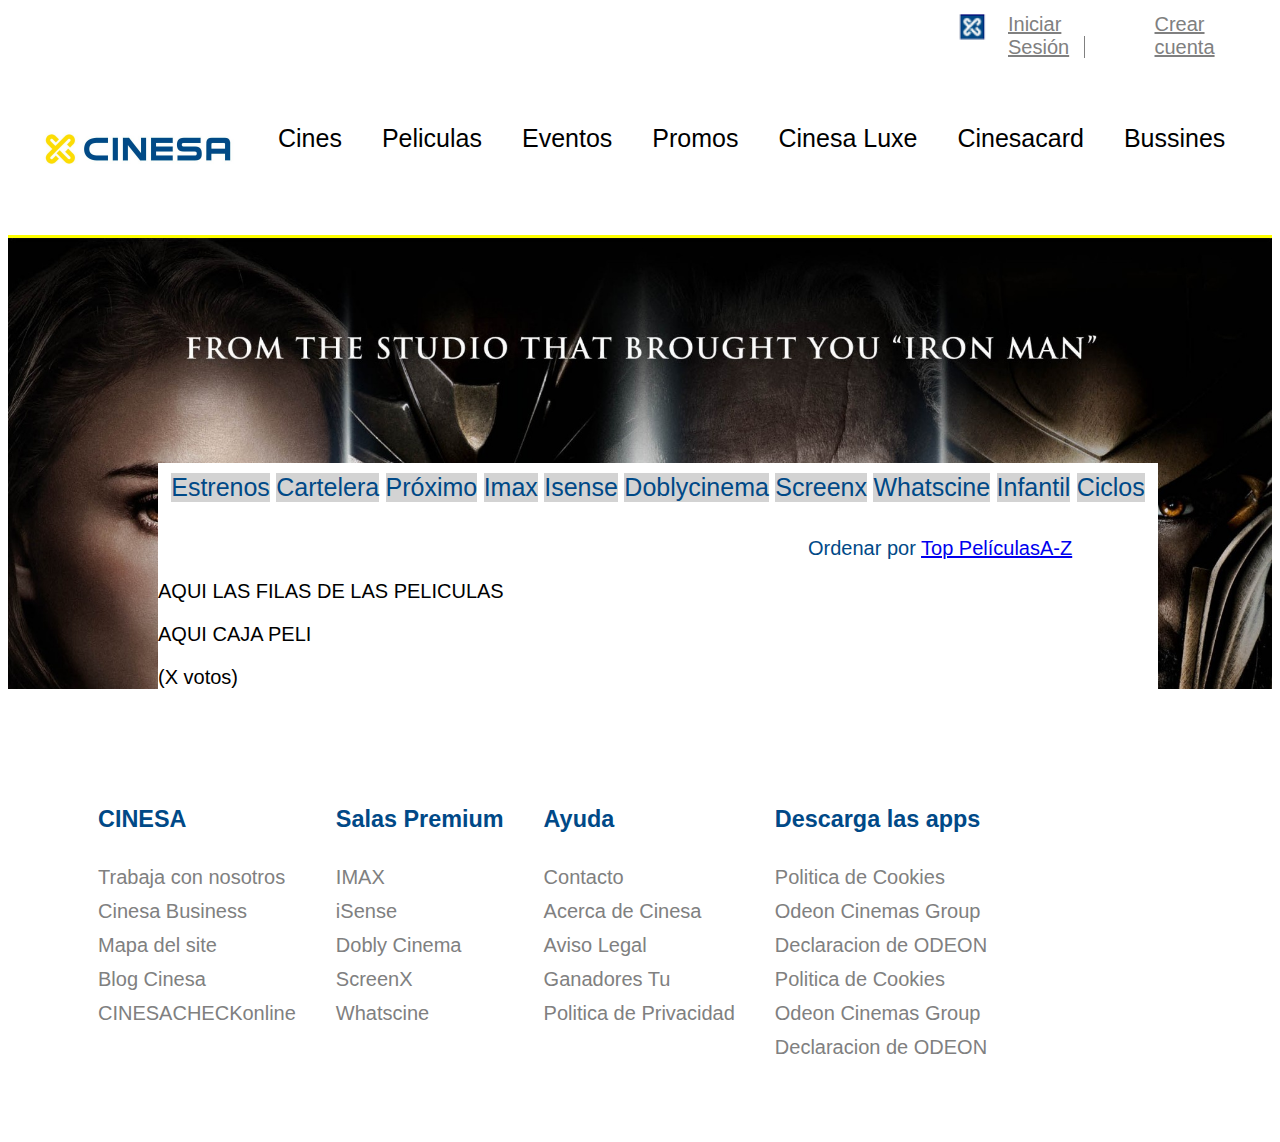
==== TRABAJOFINAL/index.html @ fb9bfd5d "Add files via upload" ====
<!DOCTYPE html>
<html lang="es">
<head>
    <meta charset="UTF-8">
    <meta http-equiv="X-UA-Compatible" content="IE=edge">
    <meta name="viewport" content="width=device-width, initial-scale=1.0">
    <link rel="stylesheet" href="estilo.css">
    <title>Pau Ortega - Cinesa</title>
</head>
<body>
    <div class="menu1">
        <ul>
        <li><a href="logo.png"><img src="images/logo.png" alt="logo"></a></li>
        <li><a class="selector1" href="">Iniciar Sesión</a></li>
        <li><a href="">Crear cuenta</a></li>
    </ul>
    </div>
    <div class="menu2">
        <ul>
            <li><img class="cinesagrande" src="images/cinesa-logo1.jpg" alt="logocinesa"></li>
            <li><a href="cines.html">Cines</a></li>
            <li><a href="peliculas.html">Peliculas</a></li>
            <li><a href="eventos.html">Eventos</a></li>
            <li><a href="promos.html">Promos</a></li>
            <li><a href="cinesa_luxe.html">Cinesa Luxe</a></li>
            <li><a href="cinesacard.html">Cinesacard</a></li>
            <li><a href="bussines.html">Bussines</a></li>
        </ul>
    </div>
    <div class="fotofondo">
        <div class="container">
            <div class="cajacentral">
                <div class="menu3">
                    <ul>
                        <li><a href="">Estrenos</a></li>
                        <li><a href="">Cartelera</a></li>
                        <li><a href="">Próximo</a></li>
                        <li><a href="">Imax</a></li>
                        <li><a href="">Isense</a></li>
                        <li><a href="">Doblycinema</a></li>
                        <li><a href="">Screenx</a></li>
                        <li><a href="">Whatscine</a></li>
                        <li><a href="">Infantil</a></li>
                        <li><a href="">Ciclos</a></li>
                    </ul>
                </div>
                <div class="button">
                    <p>Ordenar por <a href="a">Top Películas</a><a href="a">A-Z</a></p>
                </div>
                <div class="filapelis">
                    <p>AQUI LAS FILAS DE LAS PELICULAS</p>
                    <div class="cajapeli">
                        <p>AQUI CAJA PELI</p>
                        <div class="fotocaja">
                        </div>
                        <div class="botonespeli">
                            <div class="Estrellas">
                                <i></i>
                                <i></i>
                                <i></i>
                                <i></i>
                                <i></i>
                                <p>(X votos)</p>
                                <a href=""><i></i></a>
                            </div>
                        </div>
                    </div>
                </div>
            </div>
        </div>
    </div>
    <div class="abajo">
        <ul class="nada">
            <li><h3>CINESA</h3></li>
            <li><a href="">Trabaja con nosotros</a></li>
            <li><a href="">Cinesa Business</a></li>
            <li><a href="">Mapa del site</a></li>
            <li><a href="">Blog Cinesa</a></li>
            <li><a href="">CINESACHECKonline</a></li>  
          </ul>
          <!--Menu F 2-->
          <ul class="nada">
              <li><h3>Salas Premium</h3></li>
              <li><a href="">IMAX</a></li>
              <li><a href="">iSense</a></li>
              <li><a href="">Dobly Cinema</a></li>
              <li><a href="">ScreenX</a></li>
              <li><a href="">Whatscine</a></li>  
            </ul>
          <!--Menu F 3-->
          <ul class="nada">
              <li><h3>Ayuda</h3></li>
              <li><a href="">Contacto</a></li>
              <li><a href="">Acerca de Cinesa</a></li>
              <li><a href="">Aviso Legal</a></li>
              <li><a href="">Ganadores Tu </a></li>
              <li><a href="">Politica de Privacidad</a></li> 
            </ul>
          <!--Menu F 4-->
          <ul class="nada">
              <li><h3>Descarga las apps</h3></li>
              <li><a href="">Politica de Cookies</a></li>
              <li><a href="">Odeon Cinemas Group </a></li> 
              <li><a href="">Declaracion de ODEON </a></li>
              <li><a href="">Politica de Cookies</a></li>
              <li><a href="">Odeon Cinemas Group </a></li> 
              <li><a href="">Declaracion de ODEON </a></li>
            </ul>
    </div>
    
    
</body>
</html>
---- TRABAJOFINAL/estilo.css ----
body{
    font-family: 'Roboto', sans-serif;
    font-size: 20px;
}
h2{ 
    width: 100%;
    font-family: 'Oswald', sans-serif;
    font-size: 18px;
    font-weight: bold;
}
 
.container{
    width: 1300px; /*ANCHO DE CONTAINER CENTRAL*/
    margin: 0 auto 0 auto;
    padding-top: 200px;
}
.menu1 ul {
    color: gray;
    font-size: 20px;
    text-decoration: none;
    list-style: none;
    display: flex;
    text-align: left;
    margin-left: 900px;
    margin-top: -5px;
    
}
.menu1 li{
    padding: 10px;
    
}
.menu1 img{
    width: 30px;
}
.menu1 a{
    color: gray ;
}
.selector1{
    border-right: 1px solid gray;
    padding-right: 15px;
}
.menu2 ul{
    padding: 10px;
    color: gray;
    font-size: 25px;
    text-decoration: none;
    list-style: none;
    display: flex;
}
.menu2 li :hover{
    padding-right: 10px;
    padding-left: 40px;
    background-color: yellow    ;
}
.menu2 li{
    padding: 20px;
}
.menu2 a{
    color: black;
    text-decoration: none;
    
}
.menu2 {
    border-bottom: 3px solid yellow;
}
.cinesagrande{
    width: 200px;
}
.fotofondo{
    background-image: url(images/poster.jpg);
    background-repeat: no-repeat;
    background-position: top center;
    background-size: cover;
}
.cajacentral{
    background-color: white;
    width: 1000px;
    margin: 0px auto;
}
.menu3 ul{
    padding: 10px;
    color: #0076ec;
    font-size: 25px;
    text-decoration: none;
    list-style: none;
    display: flex;
    justify-content: space-around;
}
.menu3 li :hover{
    padding-right: 4px;
    padding-left: 4px;
    color: white;
    background-color: #0076EC    ;
}
.menu3 li{
    
    background-color: #d3d3d3;
}
.menu3 a{
    color: #004987;
    text-decoration: none;
    
}
.button{
    padding-left: 650px;
    color: #004987;
    text-decoration: none;
}
.button a :hover{
    color: #004987;
    text-decoration: none;
    margin: 10px;
}
.filapelis{

}
.cajapelis{

}
.fotocaja{

}
.botonespeli{

}
.abajo{
    padding: 50px;
    display: flex;
    list-style: none;
    text-decoration: none;
    
}
.nada {
    text-decoration: none;
    list-style: none;
    line-height: 1.7em;
}
.nada a{
    text-decoration: none;
    color: gray;
}
h3{
    color: #004987;
}
.cajapelis {
    width: 250px;
    /* height: 500px; */
    border: 1px solid #d5d5d5;
    box-shadow: 0px 1px 20px #d5d5d5;
    padding: 20px;
    margin: 20px;
    border-radius: 5px;
    font-family: "Oswald", sans-serif;
}
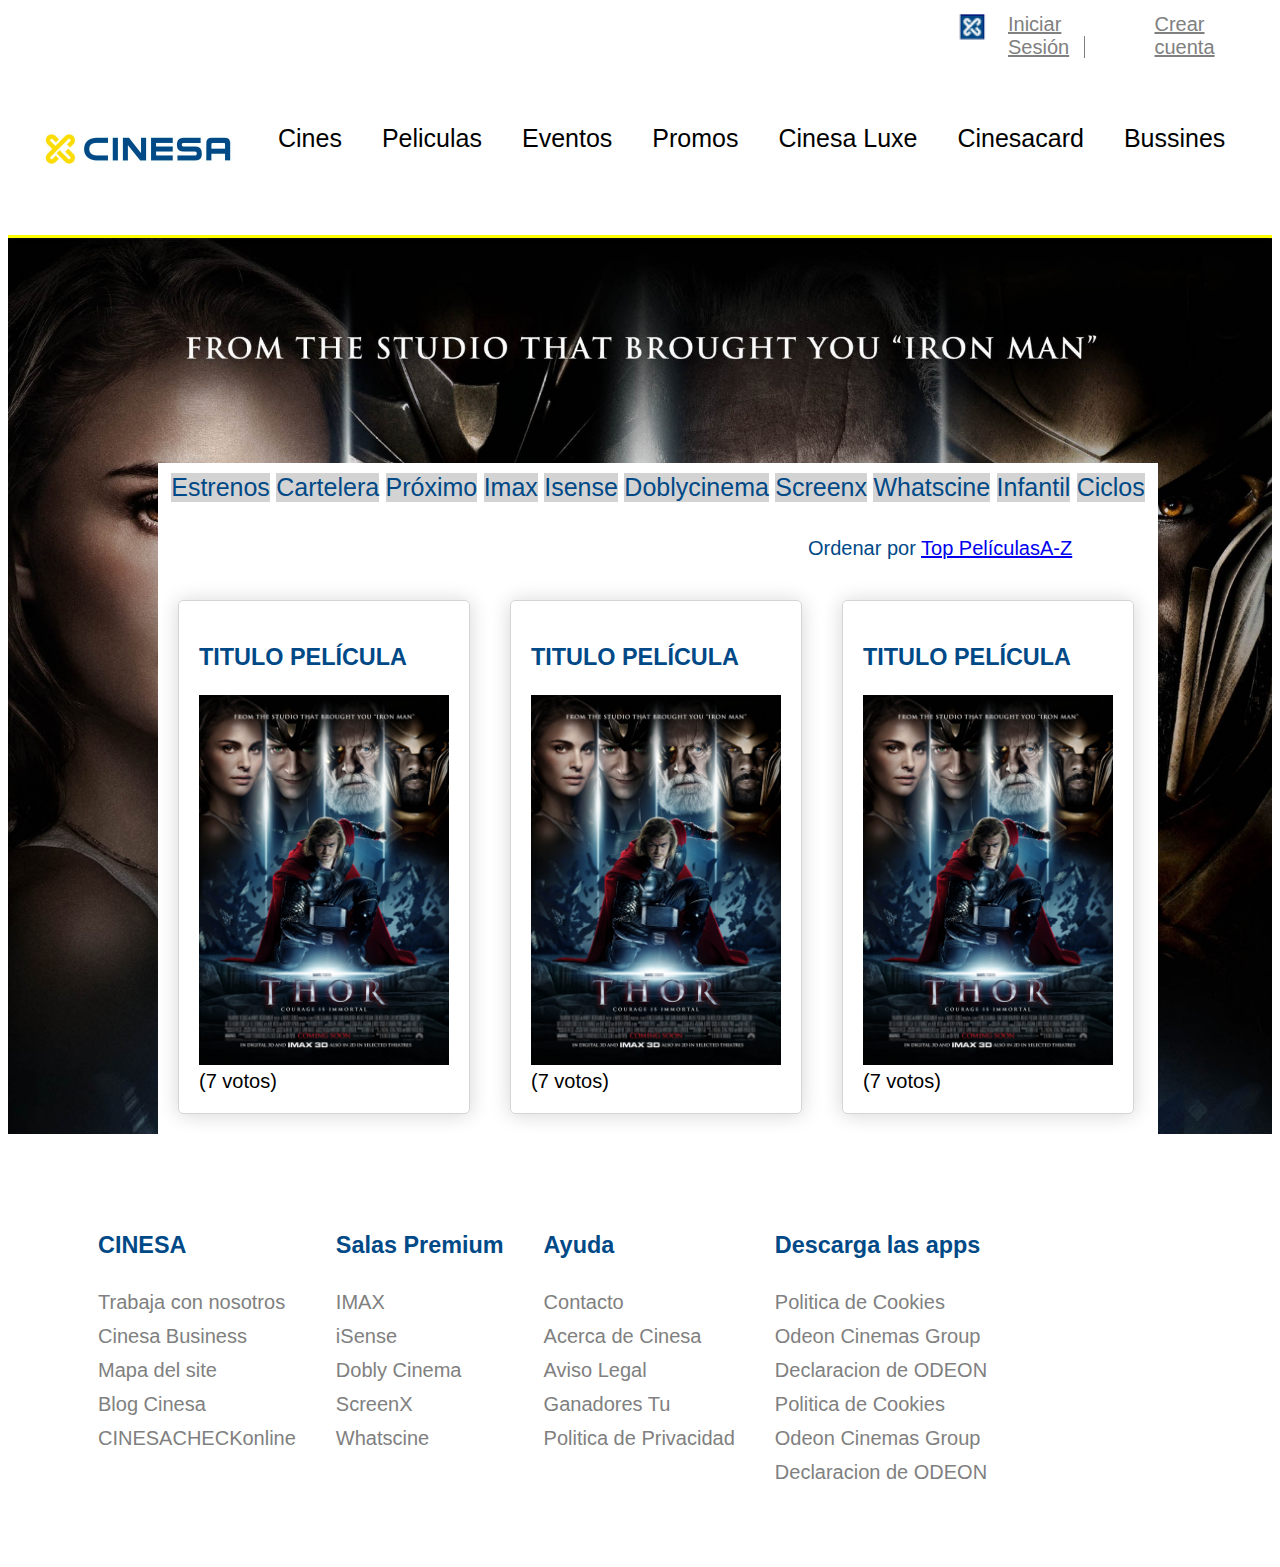
==== commit 845acb20: "Add files via upload" ====
--- a/TRABAJOFINAL/index.html
+++ b/TRABAJOFINAL/index.html
@@ -48,23 +48,61 @@
                     <p>Ordenar por <a href="a">Top Películas</a><a href="a">A-Z</a></p>
                 </div>
                 <div class="filapelis">
-                    <p>AQUI LAS FILAS DE LAS PELICULAS</p>
-                    <div class="cajapeli">
-                        <p>AQUI CAJA PELI</p>
-                        <div class="fotocaja">
+                    <div class="ficha">
+                        <h3>TITULO PELÍCULA</h3>
+                        <div class="ficha-img">
+                            <img src="images/poster.jpg" alt="">
                         </div>
-                        <div class="botonespeli">
-                            <div class="Estrellas">
-                                <i></i>
-                                <i></i>
-                                <i></i>
-                                <i></i>
-                                <i></i>
-                                <p>(X votos)</p>
-                                <a href=""><i></i></a>
-                            </div>
+                        <div class="ficha-botton">
+                            <span class="estrellas">
+                                <i class="fas fa-star"></i>
+                                <i class="fas fa-star"></i>
+                                <i class="fas fa-star"></i>
+                                <i class="fas fa-star"></i>
+                            </span>
+                            <span class="votos">(7 votos)</span>
+                            <span class="comparte">
+                                <i class="fas fa-share-alt"></i>
+                            </span>
                         </div>
                     </div>
+                    <div class="ficha">
+                        <h3>TITULO PELÍCULA</h3>
+                        <div class="ficha-img">
+                            <img src="images/poster.jpg" alt="">
+                        </div>
+                        <div class="ficha-botton">
+                            <span class="estrellas">
+                                <i class="fas fa-star"></i>
+                                <i class="fas fa-star"></i>
+                                <i class="fas fa-star"></i>
+                                <i class="fas fa-star"></i>
+                            </span>
+                            <span class="votos">(7 votos)</span>
+                            <span class="comparte">
+                                <i class="fas fa-share-alt"></i>
+                            </span>
+                        </div>
+                    </div>
+                    <div class="ficha">
+                        <h3>TITULO PELÍCULA</h3>
+                        <div class="ficha-img">
+                            <img src="images/poster.jpg" alt="">
+                        </div>
+                        <div class="ficha-botton">
+                            <span class="estrellas">
+                                <i class="fas fa-star"></i>
+                                <i class="fas fa-star"></i>
+                                <i class="fas fa-star"></i>
+                                <i class="fas fa-star"></i>
+                            </span>
+                            <span class="votos">(7 votos)</span>
+                            <span class="comparte">
+                                <i class="fas fa-share-alt"></i>
+                            </span>
+                        </div>
+                    </div>
+                    
                 </div>
             </div>
         </div>
--- a/TRABAJOFINAL/estilo.css
+++ b/TRABAJOFINAL/estilo.css
@@ -13,6 +13,7 @@
     width: 1300px; /*ANCHO DE CONTAINER CENTRAL*/
     margin: 0 auto 0 auto;
     padding-top: 200px;
+    flex-wrap: nowrap;
 }
 .menu1 ul {
     color: gray;
@@ -112,6 +113,7 @@
     margin: 10px;
 }
 .filapelis{
+ display: flex;
 
 }
 .cajapelis{
@@ -152,3 +154,16 @@
     border-radius: 5px;
     font-family: "Oswald", sans-serif;
 }
+.ficha {
+    width: 250px;
+    /* height: 500px; */
+    border: 1px solid #d5d5d5;
+    box-shadow: 0px 1px 20px #d5d5d5;
+    padding: 20px;
+    margin: 20px;
+    border-radius: 5px;
+    font-family: "Oswald", sans-serif;
+}
+.ficha img{
+    width: 250px;
+}